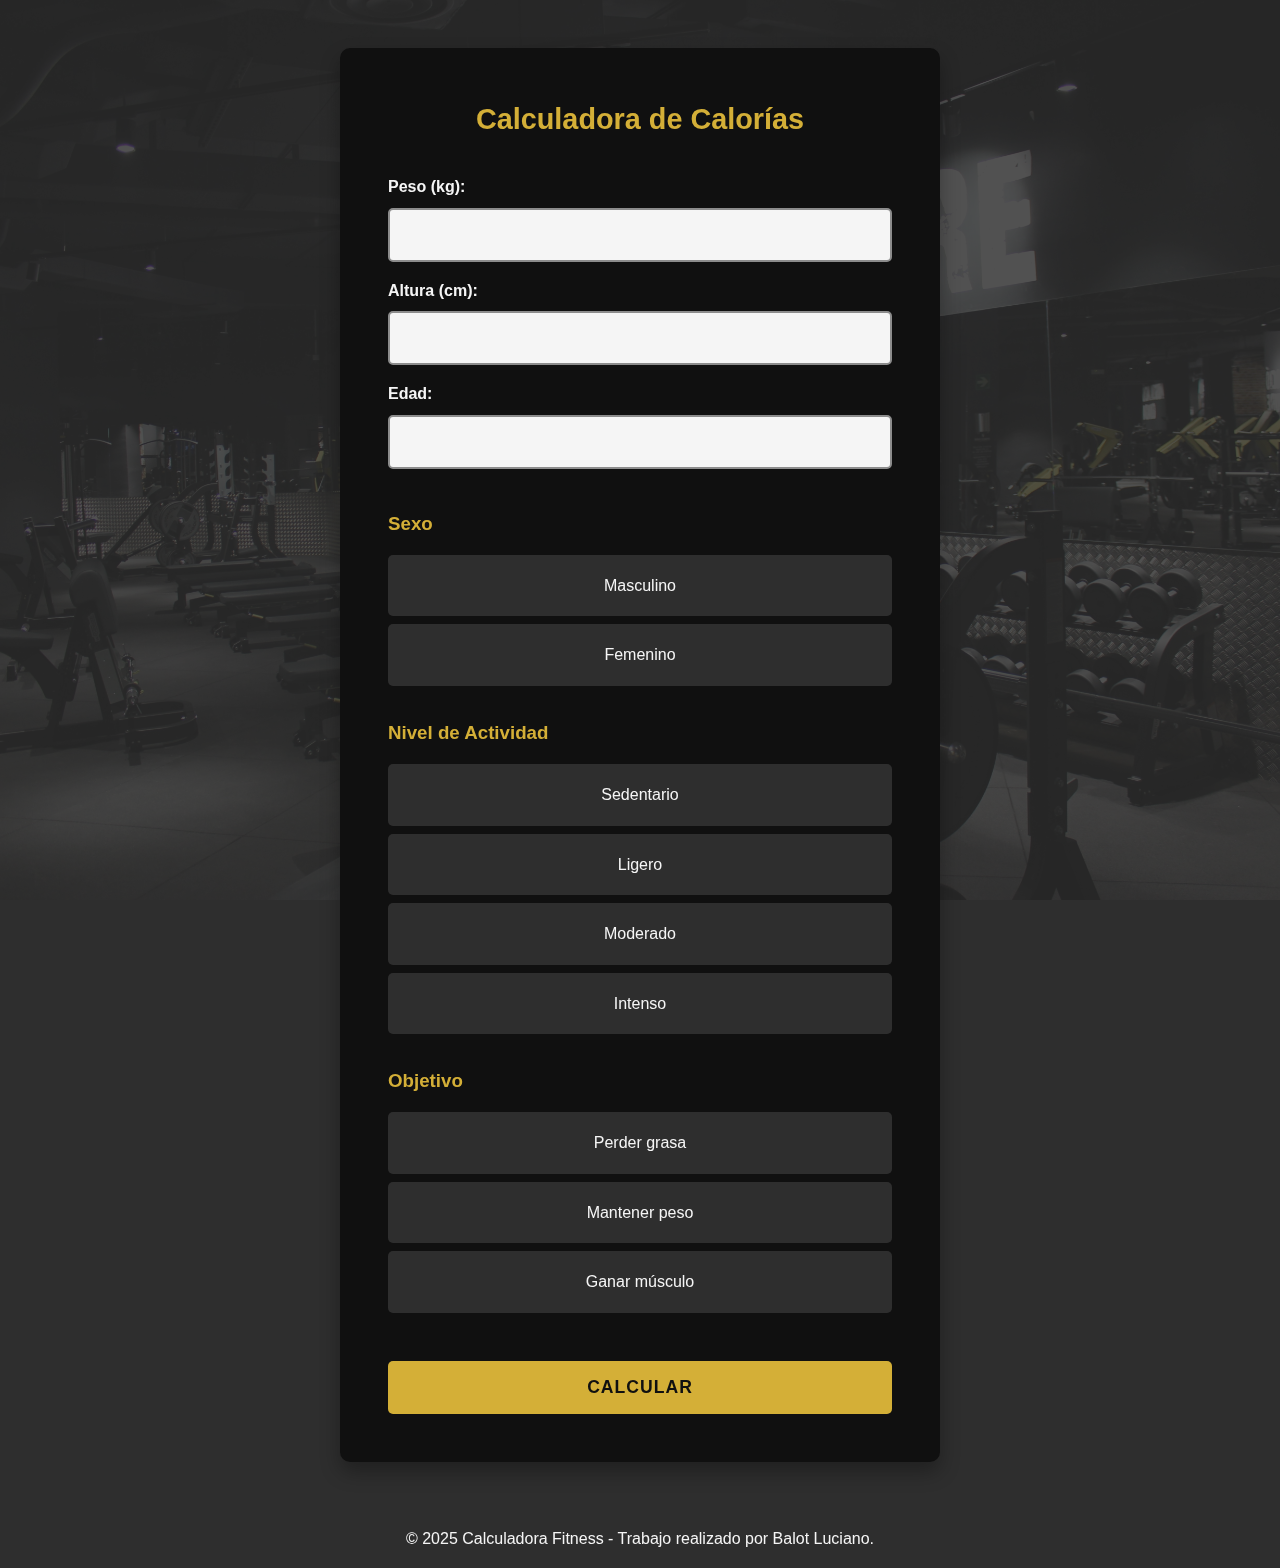
==== EntregaN2-Balot/calcularCalorias.html @ bdecab27 "Subo avances Entrega N2" ====
<!DOCTYPE html>
<html lang="es">

<head>
    <meta charset="UTF-8">
    <meta name="viewport" content="width=device-width, initial-scale=1.0">
    <title>Calculadora de Calorías</title>
    <link rel="stylesheet" href="styles/calorias_styles.css">
</head>

<body>
    <main>
        <section class="calorias-container">
            <h2>Calculadora de Calorías</h2>

            <form id="caloriasForm">
                <label for="peso">Peso (kg):</label>
                <input type="number" id="peso" name="peso" step="0.1" required>

                <label for="altura">Altura (cm):</label>
                <input type="number" id="altura" name="altura" step="0.1" required>

                <label for="edad">Edad:</label>
                <input type="number" id="edad" name="edad" required>

                <h3>Sexo</h3>
                <div class="opciones" id="sexo-opciones">
                    <div class="opcion" data-valor="M">Masculino</div>
                    <div class="opcion" data-valor="F">Femenino</div>
                </div>

                <h3>Nivel de Actividad</h3>
                <div class="opciones" id="actividad-opciones">
                    <div class="opcion" data-valor="1">Sedentario</div>
                    <div class="opcion" data-valor="2">Ligero</div>
                    <div class="opcion" data-valor="3">Moderado</div>
                    <div class="opcion" data-valor="4">Intenso</div>
                </div>

                <h3>Objetivo</h3>
                <div class="opciones" id="objetivo-opciones">
                    <div class="opcion" data-valor="1">Perder grasa</div>
                    <div class="opcion" data-valor="2">Mantener peso</div>
                    <div class="opcion" data-valor="3">Ganar músculo</div>
                </div>

                <button type="submit">Calcular</button>
            </form>

            <section id="resultado" class="oculto">
                <h3>Resultados</h3>
                <p id="calorias"></p>
                <button id="resetCalorias">Resetear</button>
            </section>
        </section>
    </main>

    <footer>
        <p>© 2025 Calculadora Fitness - Trabajo realizado por Balot Luciano.</p>
    </footer>

    <script src="scripts/calorias.js"></script>
</body>

</html>
---- EntregaN2-Balot/styles/calorias_styles.css ----
:root {
    --color-primary: #d4af37;
    --color-secondary: #bfa12a;
    --color-accent: #a68b2d;
    --color-black: #101010;
    --color-dark-gray: #2e2e2e;
    --color-light-gray: #8c8c8c;
    --color-smoke-white: #f5f5f5;
    --color-soft-yellow: #e5c86d;
}

* {
    margin: 0;
    padding: 0;
    box-sizing: border-box;
}

body {
    font-family: 'Poppins', sans-serif;
    background-color: var(--color-dark-gray);
    color: var(--color-smoke-white);
    line-height: 1.6;
    min-height: 100vh;
    display: flex;
    flex-direction: column;
}

body::before {
    content: '';
    position: fixed;
    top: 0;
    left: 0;
    width: 100%;
    height: 100%;
    background-image: url('../images/fondo_fitness_inicio.jpeg');
    background-size: cover;
    background-position: center;
    background-repeat: no-repeat;
    opacity: 0.17;
    z-index: -1;
}

main {
    flex-grow: 1;
    display: flex;
    align-items: center;
    justify-content: center;
    padding: 3rem;
}

.calorias-container {
    background-color: var(--color-black);
    padding: 3rem;
    border-radius: 10px;
    box-shadow: 0 10px 20px rgba(0,0,0,0.3);
    width: 100%;
    max-width: 600px;
}

h2 {
    text-align: center;
    color: var(--color-primary);
    margin-bottom: 2rem;
    font-size: 1.8rem;
}

h3 {
    color: var(--color-primary);
    margin: 1.5rem 0 1rem;
}

label {
    font-weight: 600;
    color: var(--color-smoke-white);
    margin-bottom: 0.5rem;
    display: block;
}

input[type="number"] {
    padding: 1rem;
    border: 2px solid var(--color-light-gray);
    border-radius: 5px;
    background-color: var(--color-smoke-white);
    color: var(--color-black);
    transition: border-color 0.3s;
    font-size: 1rem;
    width: 100%;
    margin-bottom: 1rem;
}

input[type="number"]:focus {
    outline: none;
    border-color: var(--color-primary);
}

.opciones {
    display: flex;
    flex-direction: column;
    gap: 0.5rem;
    margin-bottom: 2rem;
}

.opcion {
    width: 100%;
    padding: 1rem;
    text-align: center;
    background-color: var(--color-dark-gray);
    border-radius: 5px;
    cursor: pointer;
    transition: all 0.3s ease;
    font-weight: 500;
    border: 2px solid transparent;
    user-select: none;
}

.opcion:hover {
    background-color: var(--color-light-gray);
}

.opcion.seleccionada {
    background-color: var(--color-primary);
    color: var(--color-black);
    border-color: var(--color-secondary);
}

button {
    width: 100%;
    padding: 1rem;
    border: none;
    border-radius: 5px;
    background-color: var(--color-primary);
    color: var(--color-black);
    font-weight: bold;
    cursor: pointer;
    transition: background-color 0.3s;
    margin-top: 1rem;
    font-size: 1.1rem;
    text-transform: uppercase;
    letter-spacing: 1px;
}

button:hover {
    background-color: var(--color-secondary);
}

#resultado {
    margin-top: 2rem;
    padding: 1.5rem;
    border-radius: 5px;
    background-color: var(--color-dark-gray);
}

#resultado.oculto {
    display: none;
}

#resetCalorias {
    background-color: var(--color-light-gray);
    margin-top: 1rem;
}

#resetCalorias:hover {
    background-color: var(--color-dark-gray);
    color: var(--color-smoke-white);
}

#calorias {
    margin: 1rem 0;
    font-size: 1.1rem;
    line-height: 1.6;
    color: var(--color-smoke-white);
}

footer {
    text-align: center;
    padding: 1rem;
    margin-top: auto;
    color: var(--color-smoke-white);
}

@media screen and (max-width: 768px) {
    .calorias-container {
        width: 95%;
        padding: 2rem;
    }

    main {
        padding: 1.5rem;
    }

    h2 {
        font-size: 1.5rem;
    }

    .opciones {
        flex-direction: column;
    }

    .opcion {
        flex: 1 1 100%;
    }

    input[type="number"], 
    button, 
    .opcion {
        padding: 0.8rem;
    }
}
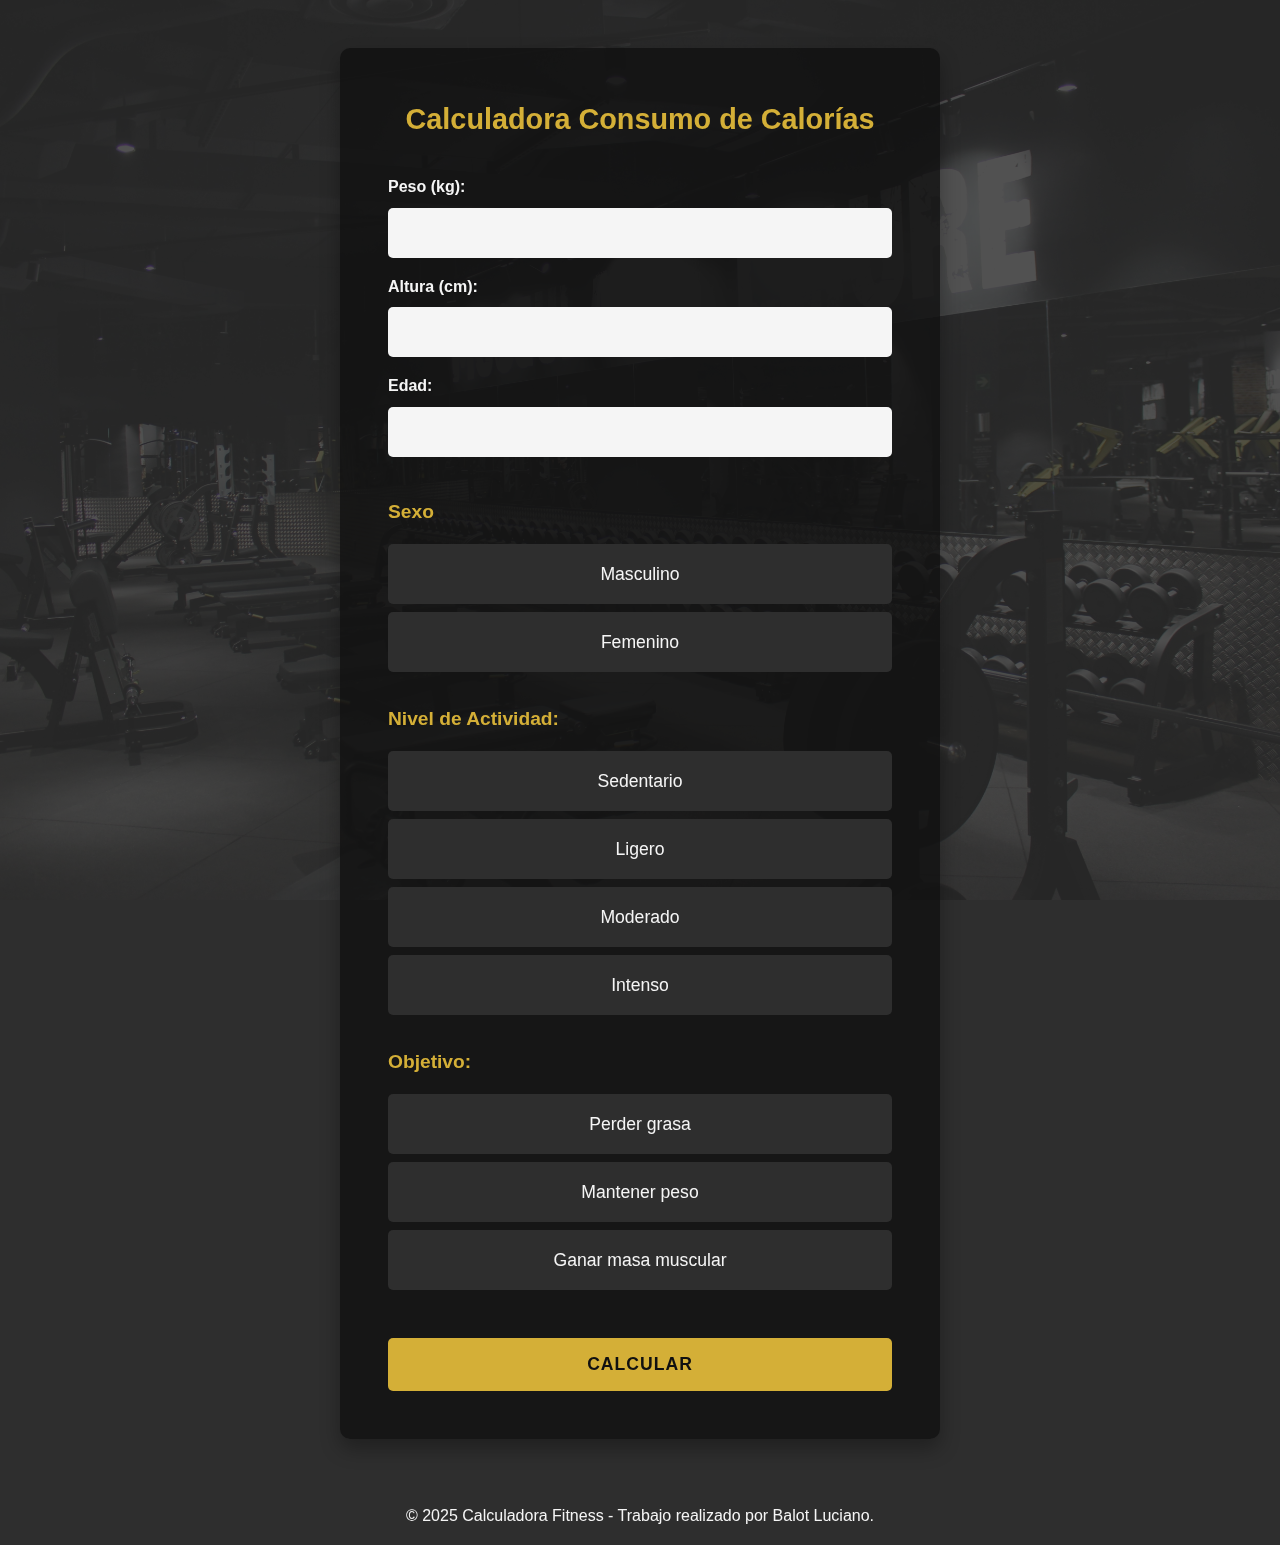
==== commit cc4bab51: "Entrega N2 terminada" ====
--- a/EntregaN2-Balot/calcularCalorias.html
+++ b/EntregaN2-Balot/calcularCalorias.html
@@ -11,7 +11,7 @@
 <body>
     <main>
         <section class="calorias-container">
-            <h2>Calculadora de Calorías</h2>
+            <h2>Calculadora Consumo de Calorías</h2>
 
             <form id="caloriasForm">
                 <label for="peso">Peso (kg):</label>
@@ -29,7 +29,7 @@
                     <div class="opcion" data-valor="F">Femenino</div>
                 </div>
 
-                <h3>Nivel de Actividad</h3>
+                <h3>Nivel de Actividad:</h3>
                 <div class="opciones" id="actividad-opciones">
                     <div class="opcion" data-valor="1">Sedentario</div>
                     <div class="opcion" data-valor="2">Ligero</div>
@@ -37,18 +37,18 @@
                     <div class="opcion" data-valor="4">Intenso</div>
                 </div>
 
-                <h3>Objetivo</h3>
+                <h3>Objetivo:</h3>
                 <div class="opciones" id="objetivo-opciones">
                     <div class="opcion" data-valor="1">Perder grasa</div>
                     <div class="opcion" data-valor="2">Mantener peso</div>
-                    <div class="opcion" data-valor="3">Ganar músculo</div>
+                    <div class="opcion" data-valor="3">Ganar masa muscular</div>
                 </div>
 
                 <button type="submit">Calcular</button>
             </form>
 
             <section id="resultado" class="oculto">
-                <h3>Resultados</h3>
+                <h3 class="resultado-title">Resultado:</h3>
                 <p id="calorias"></p>
                 <button id="resetCalorias">Resetear</button>
             </section>
--- a/EntregaN2-Balot/styles/calorias_styles.css
+++ b/EntregaN2-Balot/styles/calorias_styles.css
@@ -49,7 +49,7 @@
 }
 
 .calorias-container {
-    background-color: var(--color-black);
+    background-color: rgba(16, 16, 16, 0.8);
     padding: 3rem;
     border-radius: 10px;
     box-shadow: 0 10px 20px rgba(0,0,0,0.3);
@@ -67,6 +67,7 @@
 h3 {
     color: var(--color-primary);
     margin: 1.5rem 0 1rem;
+    font-size: 1.2rem;
 }
 
 label {
@@ -78,7 +79,7 @@
 
 input[type="number"] {
     padding: 1rem;
-    border: 2px solid var(--color-light-gray);
+    border: none;
     border-radius: 5px;
     background-color: var(--color-smoke-white);
     color: var(--color-black);
@@ -101,6 +102,7 @@
 }
 
 .opcion {
+    font-size: 1.1rem;
     width: 100%;
     padding: 1rem;
     text-align: center;
@@ -109,7 +111,7 @@
     cursor: pointer;
     transition: all 0.3s ease;
     font-weight: 500;
-    border: 2px solid transparent;
+    border: none;
     user-select: none;
 }
 
@@ -154,21 +156,69 @@
     display: none;
 }
 
+.resultado-title {
+    font-size: 1.5rem;
+}
+
 #resetCalorias {
     background-color: var(--color-light-gray);
     margin-top: 1rem;
 }
 
 #resetCalorias:hover {
-    background-color: var(--color-dark-gray);
+    background-color: var(--color-accent);
     color: var(--color-smoke-white);
 }
 
 #calorias {
     margin: 1rem 0;
-    font-size: 1.1rem;
+    font-size: 1.3rem;
     line-height: 1.6;
     color: var(--color-smoke-white);
+}
+
+.error-container {
+    background-color: rgba(220, 53, 69, 0.9);
+    border-radius: 5px;
+    margin-bottom: 1.5rem;
+    padding: 1rem;
+    position: relative;
+    display: flex;
+    justify-content: space-between;
+    align-items: center;
+    animation: slideDown 0.3s ease-out;
+}
+
+.error-container .error-mensaje {
+    color: var(--color-smoke-white);
+    font-weight: 500;
+    margin-right: 1rem;
+}
+
+.error-container .close-btn {
+    background: none;
+    border: none;
+    color: var(--color-smoke-white);
+    cursor: pointer;
+    font-size: 1.2rem;
+    padding: 0.2rem 0.5rem;
+    margin: 0;
+    width: auto;
+}
+
+.error-container .close-btn:hover {
+    opacity: 0.8;
+}
+
+@keyframes slideDown {
+    from {
+        transform: translateY(-20px);
+        opacity: 0;
+    }
+    to {
+        transform: translateY(0);
+        opacity: 1;
+    }
 }
 
 footer {
